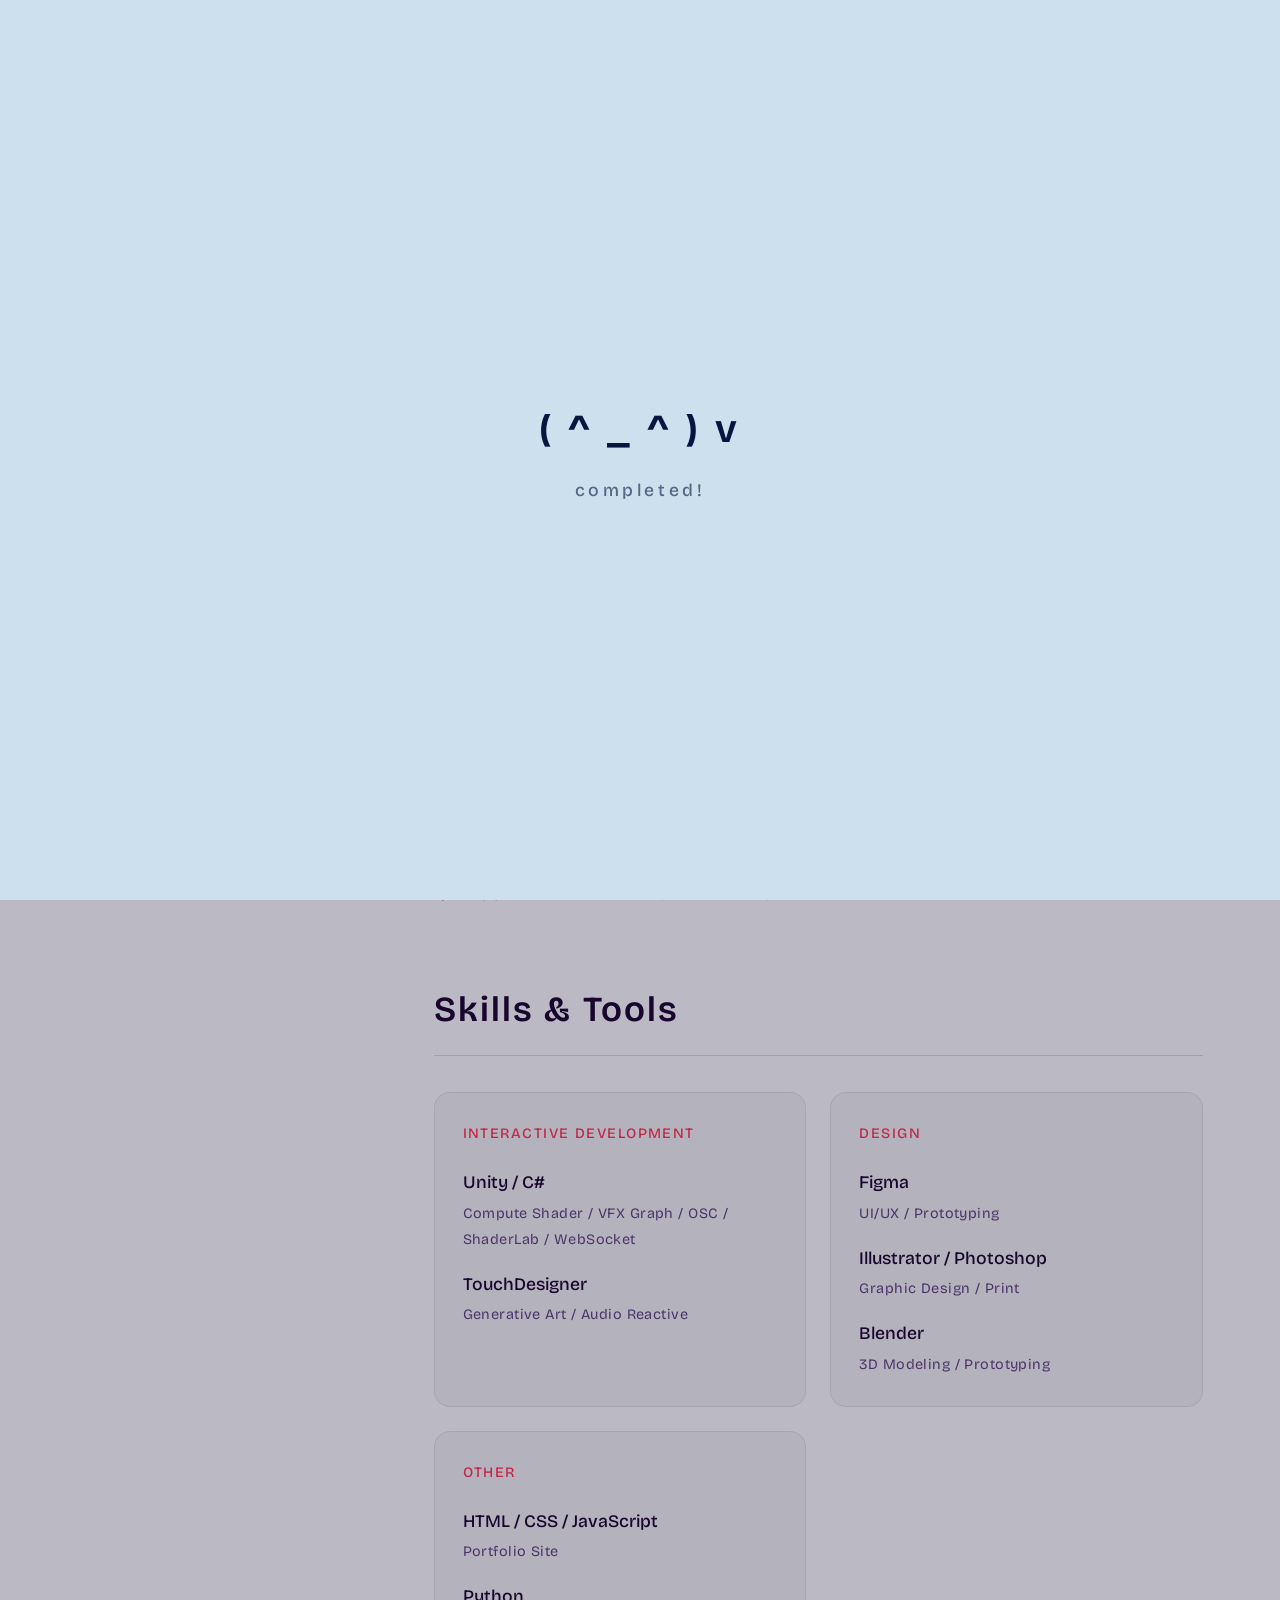
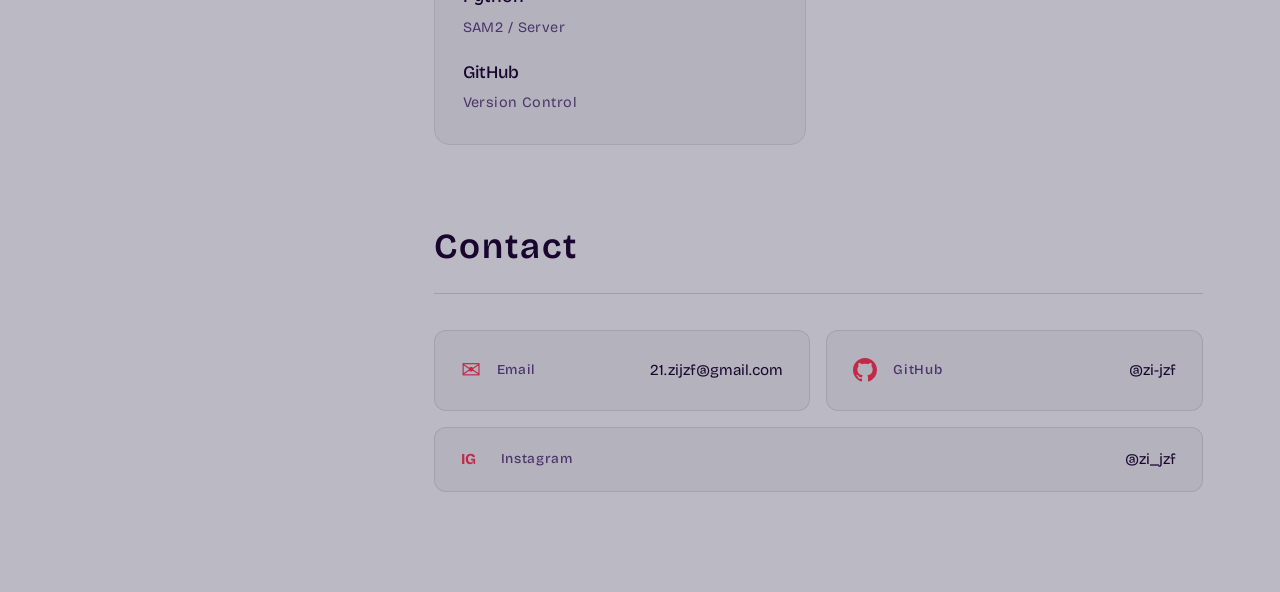
==== about.html @ 120c8a85 "feat: aboutページの追加" ====
<!DOCTYPE html>
<html lang="ja">

<head>
    <meta charset="UTF-8">
    <meta name="viewport" content="width=device-width, initial-scale=1.0">
    <meta name="robots" content="noindex, nofollow">
    <title>About | mf's Portfolio</title>
    <meta name="theme-color" content="#bbbac4">

    <link rel="shortcut icon" href="assets/common/favicon.ico" type="image/x-icon">
    <link rel="icon" href="assets/common/favicon.png" type="image/png">
    <link rel="apple-touch-icon" href="assets/common/favicon.png">

    <link rel="preconnect" href="https://fonts.googleapis.com">
    <link rel="preconnect" href="https://fonts.gstatic.com" crossorigin>
    <link
        href="https://fonts.googleapis.com/css2?family=Bricolage+Grotesque:wght@200;300;400;500;600;800&family=Zen+Kaku+Gothic+New:wght@300;400;500;700&display=swap"
        rel="stylesheet">

    <!-- Common CSS -->
    <link rel="stylesheet" href="assets/common/css/common.css">
    <!-- About Page Specific CSS -->
    <link rel="stylesheet" href="assets/about/css/about.css">

    <!-- ページ固有のカラー設定 -->
    <style>
        :root {
            --bg-color: #bbbac4;
            --accent-color: #c22847;
            --text-color: #18062e;
            --sub-text-color: #4b3469;
        }
    </style>

    <script src="assets/common/js/loader.js"></script>
</head>

<body>

    <script src="assets/common/js/header.js"></script>

    <div class="about-layout">

        <!-- ===== 左サイドバー: プロフィール（固定） ===== -->
        <aside class="about-sidebar">
            <div class="profile-photo-wrapper reveal">
                <img src="assets/about/profile-icon.png" alt="プロフィール写真" class="profile-photo">
            </div>
            <div class="profile-intro">
                <p class="profile-label reveal">Interactive Arts & Design</p>
                <h1 class="profile-name reveal">藤田 みずき</h1>
                <p class="profile-name-en reveal">Mizuki Fujita</p>
            </div>
        </aside>

        <!-- ===== 右コンテンツ ===== -->
        <main class="about-main">

            <!-- ===== ③ 経歴 ===== -->
            <section class="about-section">
                <h2 class="section-title reveal">Biography</h2>
                <div class="timeline">

                    <div class="timeline-item reveal">
                        <div class="timeline-marker"></div>
                        <div class="timeline-date">2021.04</div>
                        <div class="timeline-content">
                            <h3 class="timeline-heading">芝浦工業大学 デザイン工学部 入学</h3>
                        </div>
                    </div>

                    <div class="timeline-item reveal">
                        <div class="timeline-marker"></div>
                        <div class="timeline-date">2025.03</div>
                        <div class="timeline-content">
                            <h3 class="timeline-heading">芝浦工業大学 デザイン工学部 卒業</h3>
                            <p class="timeline-desc">
                                卒業研究：音楽と映像のリアルタイム同期が視聴者にもたらす影響
                            </p>
                        </div>
                    </div>

                    <div class="timeline-item reveal">
                        <div class="timeline-marker"></div>
                        <div class="timeline-date">2025 -</div>
                        <div class="timeline-content">
                            <h3 class="timeline-heading">Unity・TouchDesignerによる作品制作・独学</h3>
                            </p>
                        </div>
                    </div>

                    <div class="timeline-item reveal">
                        <div class="timeline-marker active"></div>
                        <div class="timeline-date">2026.05</div>
                        <div class="timeline-content">
                            <h3 class="timeline-heading">就職活動開始</h3>
                        </div>
                    </div>

                </div>

                <!-- 経歴の詳細説明 -->
                <div class="biography-detail reveal">
                    <p>
                        高校生の頃からテクノロジーを使ったアート表現に興味を持ち、大学ではその基盤となるデザイン工学を専攻。
                        システムデザインやUI/UXを学びながら、インタラクティブアートという領域を意識するようになった。
                    </p>
                    <p>
                        卒業研究では、オーディオリアクティブ映像が視聴者の感情に与える研究を自ら立案・研究。「感覚的な表現の裏側にある法則を、データで解き明かしたい」という動機から生まれたテーマだった。
                    </p>
                    <p>
                        卒業後は、大学院進学も視野に入れながら、Unity・TouchDesignerによる制作に集中する道を選んだ。アカデミックな研究より、実際に人が体験できる作品を作り続けたいというと思いが、その選択の軸にある。
                        今後は実際の展示空間で、人の記憶や感情に残るインタラクティブアートの制作に携わっていきたい。
                    </p>
                </div>

            </section>

            <!-- ===== ④ スキル・ツール ===== -->
            <section class="about-section">
                <h2 class="section-title reveal">Skills & Tools</h2>

                <div class="skills-grid">

                    <!-- グループ: インタラクティブ開発 -->
                    <div class="skill-group reveal">
                        <h3 class="skill-group-title">Interactive Development</h3>
                        <div class="skill-items">
                            <div class="skill-card">
                                <span class="skill-name">Unity / C#</span>
                                <span class="skill-note">Compute Shader / VFX Graph / OSC / ShaderLab / WebSocket</span>
                            </div>
                            <div class="skill-card">
                                <span class="skill-name">TouchDesigner</span>
                                <span class="skill-note">Generative Art / Audio Reactive</span>
                            </div>
                        </div>
                    </div>

                    <!-- グループ: デザイン -->
                    <div class="skill-group reveal">
                        <h3 class="skill-group-title">Design</h3>
                        <div class="skill-items">
                            <div class="skill-card">
                                <span class="skill-name">Figma</span>
                                <span class="skill-note">UI/UX / Prototyping</span>
                            </div>
                            <div class="skill-card">
                                <span class="skill-name">Illustrator / Photoshop</span>
                                <span class="skill-note">Graphic Design / Print</span>
                            </div>
                            <div class="skill-card">
                                <span class="skill-name">Blender</span>
                                <span class="skill-note">3D Modeling / Prototyping</span>
                            </div>
                        </div>
                    </div>

                    <!-- グループ: Web -->
                    <div class="skill-group reveal">
                        <h3 class="skill-group-title">Other</h3>
                        <div class="skill-items">
                            <div class="skill-card">
                                <span class="skill-name">HTML / CSS / JavaScript</span>
                                <span class="skill-note">Portfolio Site</span>
                            </div>
                            <div class="skill-card">
                                <span class="skill-name">Python</span>
                                <span class="skill-note">SAM2 / Server</span>
                            </div>
                            <div class="skill-card">
                                <span class="skill-name">GitHub</span>
                                <span class="skill-note">Version Control</span>
                            </div>
                        </div>
                    </div>

                </div>
            </section>

            <!-- ===== ⑤ 連絡先 ===== -->
            <section class="about-section about-contact">
                <h2 class="section-title reveal">Contact</h2>

                <div class="contact-grid">
                    <a href="mailto:21.zijzf@gmail.com" class="contact-card reveal">
                        <span class="contact-icon">✉</span>
                        <span class="contact-label">Email</span>
                        <span class="contact-value">21.zijzf@gmail.com</span>
                    </a>
                    <a href="https://github.com/zi-jzf" target="_blank" rel="noopener noreferrer"
                        class="contact-card reveal">
                        <span class="contact-icon">
                            <svg viewBox="0 0 24 24" width="24" height="24" fill="currentColor">
                                <path
                                    d="M12 0C5.37 0 0 5.37 0 12c0 5.31 3.435 9.795 8.205 11.385.6.105.825-.255.825-.57 0-.285-.015-1.23-.015-2.235-3.015.555-3.795-.735-4.035-1.41-.135-.345-.72-1.41-1.23-1.695-.42-.225-1.02-.78-.015-.795.945-.015 1.62.87 1.845 1.23 1.08 1.815 2.805 1.305 3.495.99.105-.78.42-1.305.765-1.605-2.67-.3-5.46-1.335-5.46-5.925 0-1.305.465-2.385 1.23-3.225-.12-.3-.54-1.53.12-3.18 0 0 1.005-.315 3.3 1.23.96-.27 1.98-.405 3-.405s2.04.135 3 .405c2.295-1.56 3.3-1.23 3.3-1.23.66 1.65.24 2.88.12 3.18.765.84 1.23 1.905 1.23 3.225 0 4.605-2.805 5.625-5.475 5.925.435.375.81 1.095.81 2.22 0 1.605-.015 2.895-.015 3.3 0 .315.225.69.825.57A12.02 12.02 0 0024 12c0-6.63-5.37-12-12-12z" />
                            </svg>
                        </span>
                        <span class="contact-label">GitHub</span>
                        <span class="contact-value">@zi-jzf</span>
                    </a>
                    <a href="https://www.instagram.com/zi_jzf/" target="_blank" rel="noopener noreferrer"
                        class="contact-card reveal">
                        <span class="contact-icon contact-icon-text">IG</span>
                        <span class="contact-label">Instagram</span>
                        <span class="contact-value">@zi_jzf</span>
                    </a>
                </div>
            </section>

        </main>

    </div>

    <script src="assets/common/js/reveal.js"></script>
</body>

</html>
---- assets/common/css/common.css ----
/* ==========================================================================
   Common Styles
   ========================================================================== */

/* --- Default Variables (from index.html and light theme works) --- */
:root {
    --bg-color: #bbbac4;
    --accent-color: #c22847;
    --text-color: #041031;
    --font-en: 'Bricolage Grotesque', sans-serif;
    --font-jp: 'Zen Kaku Gothic New', sans-serif;
}

body {
    margin: 0;
    padding: 0;
    background-color: var(--bg-color);
    color: var(--text-color);
    font-family: var(--font-en), var(--font-jp);
    line-height: 1.8;
    overflow-x: hidden;
    scroll-behavior: smooth;
}

/* --- Common Video / Image Background --- */
.video-background {
    position: fixed;
    top: 0;
    left: 0;
    width: 100%;
    height: 100vh;       /* フォールバック: dvh非対応ブラウザ向け */
    height: 100dvh;      /* iOS Safari 15.4+: 動的ビューポート高さ（アドレスバーの出入りに追従） */
    z-index: -1;
    overflow: hidden;
    background-color: #000;
}

.video-background video,
.video-background img {
    width: 100%;
    height: 100%;
    object-fit: cover;
    object-position: center;
    opacity: 0.99;
}

.video-background::after {
    content: '';
    position: absolute;
    top: 0;
    left: 0;
    width: 100%;
    height: 100%;
    pointer-events: none;
    background: var(--video-overlay-color, transparent);
}

/* --- Loader Animation --- */
#loader {
    position: fixed;
    top: 0;
    left: 0;
    width: 100%;
    height: 100%;
    background-color: var(--bg-color);
    z-index: 9999;
    display: flex;
    justify-content: center;
    align-items: center;
    transition: opacity 0.8s ease-out, visibility 0.8s ease-out;
    color: var(--text-color);
    font-family: monospace;
    font-size: 2rem;
    white-space: pre;
}

#loader.hidden {
    opacity: 0;
    visibility: hidden;
}

.loader-aa::after {
    content: '^_^';
    display: inline-block;
    animation: loaderFaceChange 0.5s infinite steps(1);
}

@keyframes loaderFaceChange {
    0% {
        content: '^_^';
    }

    25% {
        content: '^o^';
    }

    50% {
        content: '^-^';
    }

    75% {
        content: '^.^';
    }
}

/* --- Reveal Animation --- */
.reveal {
    opacity: 0;
    transform: translateY(30px);
    transition: all 0.8s cubic-bezier(0.2, 0.8, 0.2, 1);
}

.reveal.active {
    opacity: 1;
    transform: translateY(0);
}

/* --- Header & Navigation --- */
header {
    position: fixed;
    top: 0;
    width: 100%;
    padding: 2.5rem 5%;
    box-sizing: border-box;
    display: flex;
    justify-content: space-between;
    align-items: center;
    z-index: 100;
    background-color: transparent;
    color: #fff;
}

.logo {
    text-decoration: none;
    font-weight: 800;
    font-family: var(--font-en);
    font-size: 1.95rem;
    color: var(--text-color);
    display: flex;
    align-items: center;
    gap: 10px;
}

.kao-ani::after {
    content: '^_^';
    display: inline-block;
    width: 3ch;
    animation: faceChange 3s infinite steps(1);
}

@keyframes faceChange {
    0% {
        content: '^_^';
    }

    20% {
        content: '^o^';
    }

    40% {
        content: '; _ ;';
    }

    60% {
        content: '-_-';
    }

    80% {
        content: '^-^';
    }
}

nav {
    position: relative;
    display: flex;
    align-items: center;
    gap: 5px;
    background: rgba(255, 255, 255, 0.15);
    backdrop-filter: blur(12px);
    -webkit-backdrop-filter: blur(12px);
    border: 1px solid rgba(255, 255, 255, 0.25);
    box-shadow: 0 4px 10px rgba(0, 0, 0, 0.1);
    padding: 6px;
    border-radius: 60px;
}

#nav-indicator {
    position: absolute;
    left: 6px;
    top: 6px;
    height: calc(100% - 12px);
    width: 0;
    background-color: var(--accent-color);
    border-radius: 40px;
    z-index: 1;
    transition: all 0.4s cubic-bezier(0.2, 0.8, 0.2, 1);
    opacity: 0;
}

nav a {
    text-decoration: none;
    font-family: var(--font-en);
    color: var(--text-color);
    font-weight: 400;
    font-size: 1.15rem;
    letter-spacing: 0.02em;
    padding: 10px 28px;
    border-radius: 40px;
    position: relative;
    z-index: 2;
    background: transparent;
    transition: color 0.3s;
    line-height: 1.2;
}

@media (hover: hover) {
    nav a:hover {
        color: #fff;
    }
}

@media (max-width: 600px) {
    header {
        padding: 1.2rem 5%;
    }

    .logo {
        font-size: 1.45rem;
    }

    nav a {
        padding: 8px 20px;
        font-size: 1.05rem;
    }
}
---- assets/about/css/about.css ----
/* ==========================================================================
   About Page Styles (about.html)
   ライトテーマ: bg=#bbbac4, text=#18062e, accent=#c22847, sub=#4b3469
   ========================================================================== */

/* --- ヘッダーをライト背景向けにオーバーライド --- */
header .logo {
   color: var(--text-color);
}

header nav a {
   color: var(--text-color);
   font-weight: 400;
}

@media (hover: hover) {
   nav a:hover {
      color: #fff;
   }
}

/* --- 2カラムレイアウト --- */
.about-layout {
   display: grid;
   /* サイドバーは最小250px、最大280pxで固定幅。右側は残り全て */
   grid-template-columns: minmax(250px, 280px) 1fr;
   gap: clamp(40px, 6vw, 80px);
   max-width: 1200px;
   margin: 0 auto;
   padding: 150px 6% 100px;
}

/* --- 左サイドバー（sticky） --- */
.about-sidebar {
   position: sticky;
   top: 150px;
   height: fit-content;
   display: flex;
   flex-direction: column;
   gap: 16px;
}

/* PC用改行を制御 */
.pc-only {
   display: inline;
}

/* --- プロフィール写真 --- */
.profile-photo-wrapper {
   width: clamp(130px, 100%, 200px);
   aspect-ratio: 1 / 1;
   border-radius: 50%;
   overflow: hidden;
   border: 3px solid rgba(0, 0, 0, 0.08);
   box-shadow:
      0 0 30px rgba(194, 40, 71, 0.06),
      0 8px 24px rgba(0, 0, 0, 0.1);
}

.profile-photo {
   width: 100%;
   height: 100%;
   object-fit: cover;
}

/* --- プロフィールテキスト --- */
.profile-intro {
   display: flex;
   flex-direction: column;
   gap: 2px;
}

.profile-label {
   font-family: var(--font-en);
   font-weight: 400;
   font-size: 0.85rem;
   letter-spacing: 0.08em;
   color: var(--accent-color);
   margin: 0;
}

.profile-name {
   font-family: var(--font-jp);
   font-weight: 700;
   font-size: clamp(1.8rem, 3vw, 2.4rem);
   color: var(--text-color);
   margin: 0;
   line-height: 1.3;
   letter-spacing: 0.06em;
}

.profile-name-en {
   font-family: var(--font-en);
   font-weight: 300;
   font-size: clamp(0.85rem, 1.2vw, 1.05rem);
   color: var(--sub-text-color);
   margin: 0;
   letter-spacing: 0.06em;
}

/* --- 右側コンテンツ --- */
.about-main {
   max-width: 800px;
}

/* --- セクション共通 --- */
.about-section {
   margin-bottom: 70px;
}

.section-title {
   font-family: var(--font-en);
   font-weight: 600;
   font-size: clamp(1.6rem, 3vw, 2.2rem);
   color: var(--text-color);
   letter-spacing: 0.06em;
   margin-bottom: 36px;
   padding-bottom: 14px;
   border-bottom: 1px solid rgba(24, 6, 46, 0.15);
}

/* ==========================================================================
   ③ 経歴タイムライン
   ========================================================================== */
.timeline {
   position: relative;
   padding-left: 30px;
}

/* 縦のライン */
.timeline::before {
   content: '';
   position: absolute;
   top: 8px;
   left: 8px;
   width: 1px;
   height: calc(100% - 16px);
   background: linear-gradient(180deg, rgba(24, 6, 46, 0.15), rgba(194, 40, 71, 0.25));
}

.timeline-item {
   display: grid;
   grid-template-columns: 100px 1fr;
   gap: 20px;
   padding-bottom: 40px;
   position: relative;
}

.timeline-item:last-child {
   padding-bottom: 0;
}

/* 丸いマーカー */
.timeline-marker {
   position: absolute;
   left: -30px;
   top: 6px;
   width: 16px;
   height: 16px;
   border-radius: 50%;
   background: var(--bg-color);
   border: 2px solid rgba(24, 6, 46, 0.2);
   z-index: 1;
}

/* 現在地を示すアクティブマーカー */
.timeline-marker.active {
   border-color: var(--accent-color);
   background: var(--accent-color);
   box-shadow: 0 0 12px rgba(194, 40, 71, 0.3);
}

/* アクティブマーカーの脈動アニメーション */
.timeline-marker.active::after {
   content: '';
   position: absolute;
   top: -6px;
   left: -6px;
   width: calc(100% + 12px);
   height: calc(100% + 12px);
   border-radius: 50%;
   border: 1px solid var(--accent-color);
   animation: markerPulse 2.5s ease-out infinite;
}

@keyframes markerPulse {
   0% {
      opacity: 0.6;
      transform: scale(1);
   }

   100% {
      opacity: 0;
      transform: scale(1.8);
   }
}

.timeline-date {
   font-family: var(--font-en);
   font-weight: 500;
   font-size: 0.95rem;
   color: var(--accent-color);
   letter-spacing: 0.05em;
   padding-top: 2px;
   white-space: nowrap;
}

.timeline-content {
   padding-top: 0;
}

.timeline-heading {
   font-family: var(--font-jp);
   font-weight: 600;
   font-size: 1.1rem;
   color: var(--text-color);
   margin: 0 0 8px;
   line-height: 1.4;
}

.timeline-desc {
   font-family: var(--font-jp);
   font-weight: 400;
   font-size: 0.95rem;
   color: var(--sub-text-color);
   line-height: 1.8;
   margin: 0;
}

/* 経歴の詳細説明（装飾なし・控えめな本文） */
.biography-detail {
   margin-top: 50px;
}

.biography-detail p {
   font-family: var(--font-jp);
   font-weight: 400;
   font-size: 1rem;
   line-height: 1.9;
   color: var(--sub-text-color);
   margin: 0 0 1.1em;
   text-align: justify;
}

.biography-detail p:last-child {
   margin-bottom: 0;
}

/* ==========================================================================
   ④ スキル・ツール（バーなし・カード表示）
   ========================================================================== */
.skills-grid {
   display: grid;
   grid-template-columns: repeat(2, 1fr);
   gap: 24px;
}

.skill-group {
   background: rgba(24, 6, 46, 0.04);
   border: 1px solid rgba(24, 6, 46, 0.08);
   border-radius: 16px;
   padding: 28px;
}

.skill-group-title {
   font-family: var(--font-en);
   font-weight: 500;
   font-size: 0.9rem;
   letter-spacing: 0.1em;
   color: var(--accent-color);
   margin: 0 0 20px;
   text-transform: uppercase;
}

.skill-items {
   display: flex;
   flex-direction: column;
   gap: 16px;
}

.skill-card {
   display: flex;
   flex-direction: column;
   gap: 2px;
}

.skill-name {
   font-family: var(--font-en), var(--font-jp);
   font-weight: 500;
   font-size: 1.1rem;
   color: var(--text-color);
}

.skill-note {
   font-family: var(--font-en), var(--font-jp);
   font-weight: 400;
   font-size: 0.9rem;
   color: var(--sub-text-color);
   letter-spacing: 0.03em;
}

/* ==========================================================================
   ⑤ 連絡先
   ========================================================================== */
.about-contact {
   margin-bottom: 0;
}

.contact-grid {
   display: flex;
   gap: 16px;
   flex-wrap: wrap;
}

.contact-card {
   display: flex;
   align-items: center;
   gap: 16px;
   padding: 18px 26px;
   background: rgba(24, 6, 46, 0.04);
   border: 1px solid rgba(24, 6, 46, 0.1);
   border-radius: 12px;
   text-decoration: none;
   color: var(--text-color);
   transition: all 0.3s ease;
   min-width: 260px;
   flex: 1;
}

@media (hover: hover) {
   .contact-card:hover {
      background: rgba(24, 6, 46, 0.08);
      border-color: var(--accent-color);
      transform: translateY(-2px);
      box-shadow: 0 6px 20px rgba(0, 0, 0, 0.08);
   }
}

.contact-icon {
   font-size: 1.5rem;
   color: var(--accent-color);
   flex-shrink: 0;
   display: flex;
   align-items: center;
}

.contact-icon svg {
   fill: var(--accent-color);
}

/* IGテキストをアイコンとして表示するスタイル */
.contact-icon-text {
   font-family: var(--font-en);
   font-weight: 700;
   font-size: 0.95rem;
   letter-spacing: 0.04em;
   line-height: 1;
   width: 24px;
   text-align: center;
}

.contact-label {
   font-family: var(--font-en);
   font-weight: 500;
   font-size: 0.85rem;
   color: var(--sub-text-color);
   letter-spacing: 0.05em;
}

.contact-value {
   font-family: var(--font-en);
   font-weight: 400;
   font-size: 0.95rem;
   color: var(--text-color);
   margin-left: auto;
}

/* ==========================================================================
   レスポンシブ対応
   ========================================================================== */

/* --- タブレット以下: 2カラム → 1カラム --- */
@media (max-width: 900px) {
   .about-layout {
      grid-template-columns: 1fr;
      padding-top: 120px;
      gap: 40px;
   }

   .about-sidebar {
      position: static;
      flex-direction: row;
      align-items: center;
      gap: 24px;
   }

   .profile-photo-wrapper {
      width: 120px;
      flex-shrink: 0;
   }

   .pc-only {
      display: none;
   }

   /* スキルグリッド */
   .skills-grid {
      grid-template-columns: 1fr;
   }

   /* タイムライン */
   .timeline-item {
      grid-template-columns: 80px 1fr;
      gap: 12px;
   }

   /* ステートメント */
   .statement-block {
      padding: 28px 20px 28px 28px;
   }

   /* 連絡先 */
   .contact-grid {
      flex-direction: column;
   }

   .contact-card {
      min-width: unset;
   }
}

/* --- スマホ --- */
@media (max-width: 480px) {
   .about-layout {
      padding-top: 90px;
      padding-bottom: 60px;
   }

   .about-sidebar {
      flex-direction: column;
      text-align: center;
      align-items: center;
   }

   .profile-intro {
      align-items: center;
   }

   .profile-photo-wrapper {
      width: 110px;
   }

   .about-section {
      margin-bottom: 50px;
   }

   .section-title {
      font-size: 1.4rem;
      margin-bottom: 24px;
   }

   .skill-group {
      padding: 20px;
   }

   .timeline-item {
      grid-template-columns: 1fr;
      gap: 4px;
      padding-left: 20px;
   }

   .timeline-marker {
      left: -30px;
      width: 12px;
      height: 12px;
   }

   .timeline::before {
      left: 6px;
   }

   .timeline-date {
      font-size: 0.85rem;
   }
}
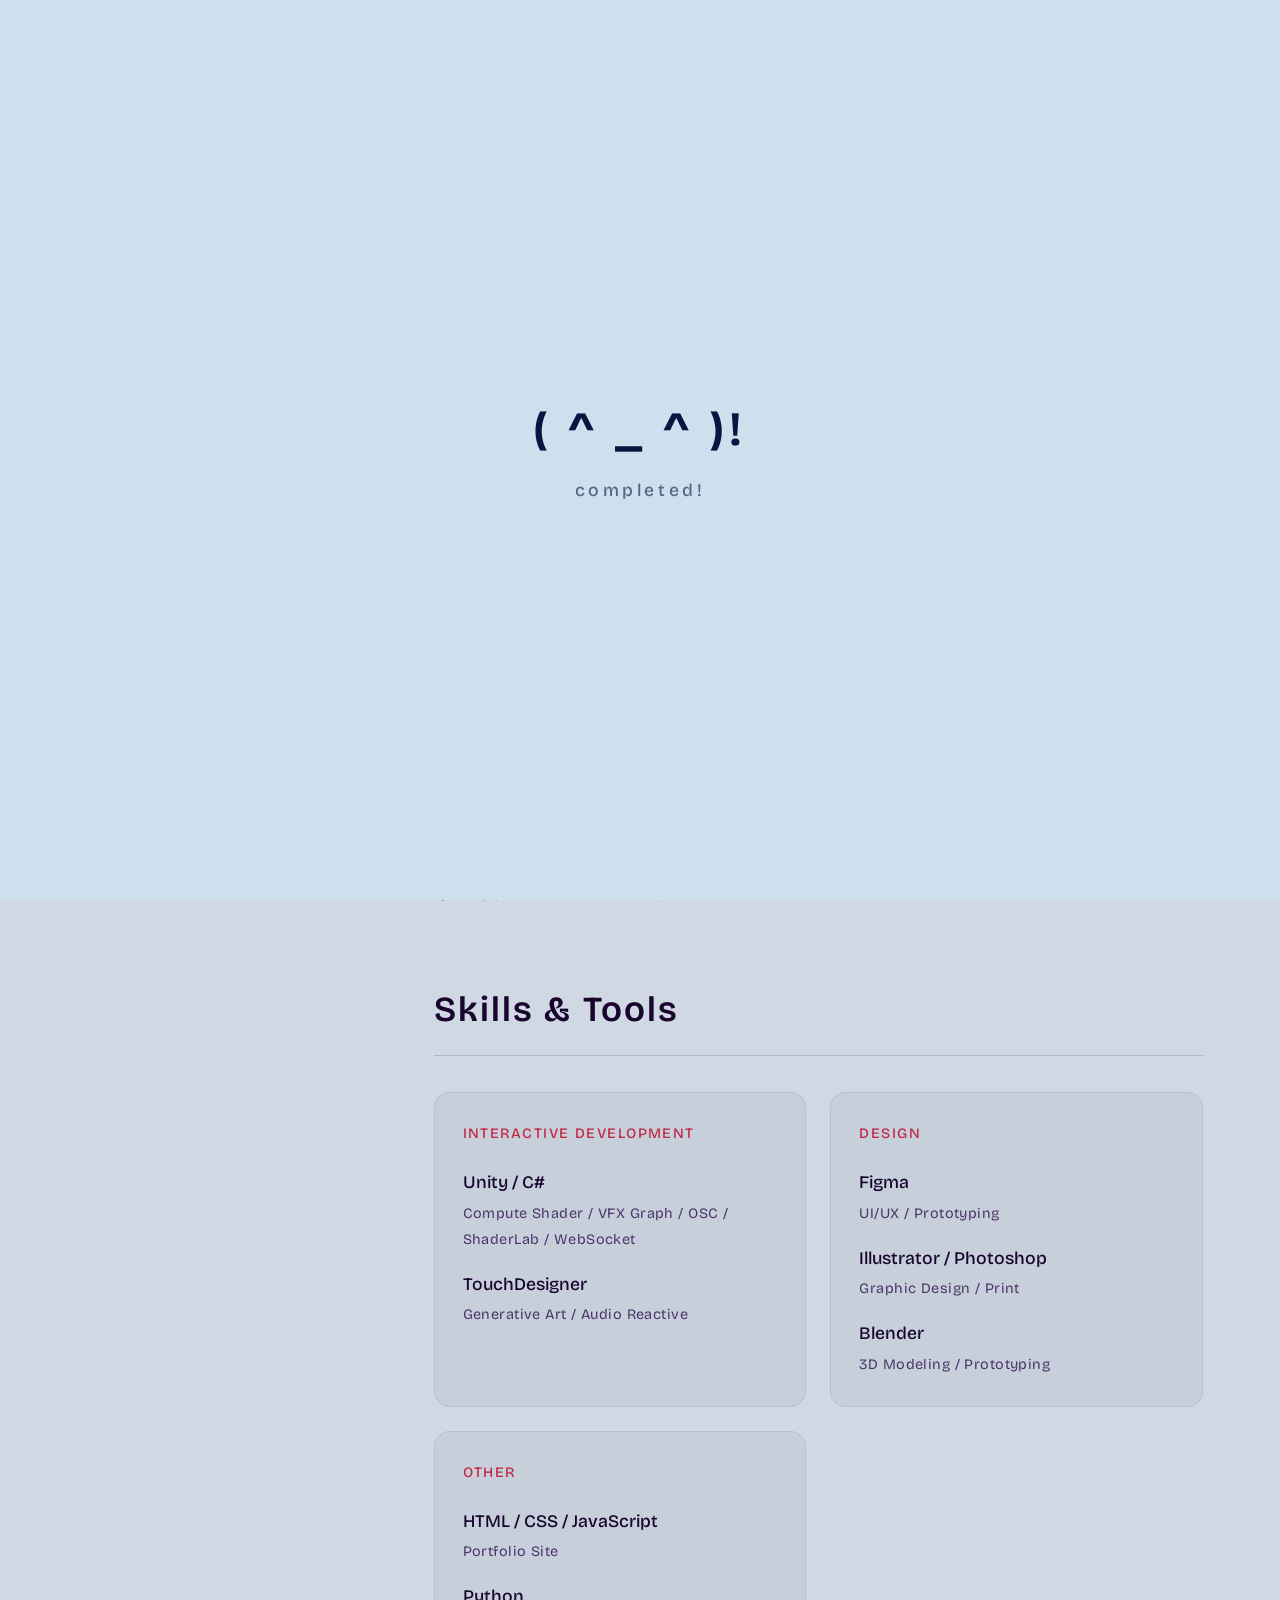
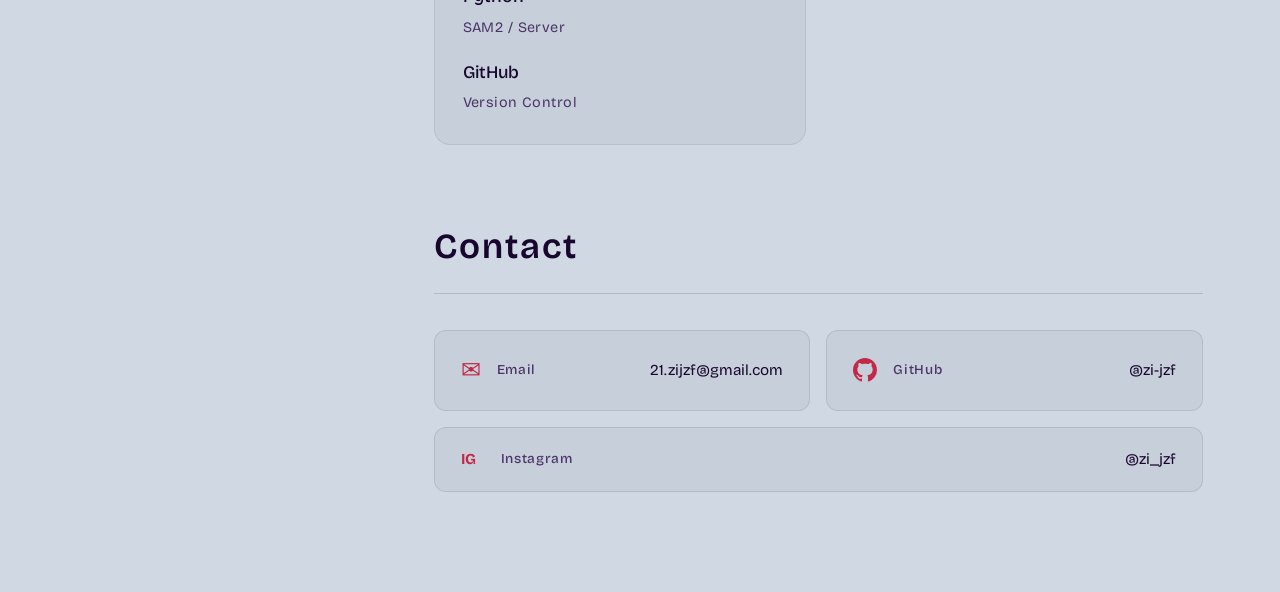
==== commit 9f1a32c2: "tweak: aboutページの背景色変更" ====
--- a/about.html
+++ b/about.html
@@ -26,7 +26,7 @@
     <!-- ページ固有のカラー設定 -->
     <style>
         :root {
-            --bg-color: #bbbac4;
+            --bg-color: #cfd8e3;
             --accent-color: #c22847;
             --text-color: #18062e;
             --sub-text-color: #4b3469;
